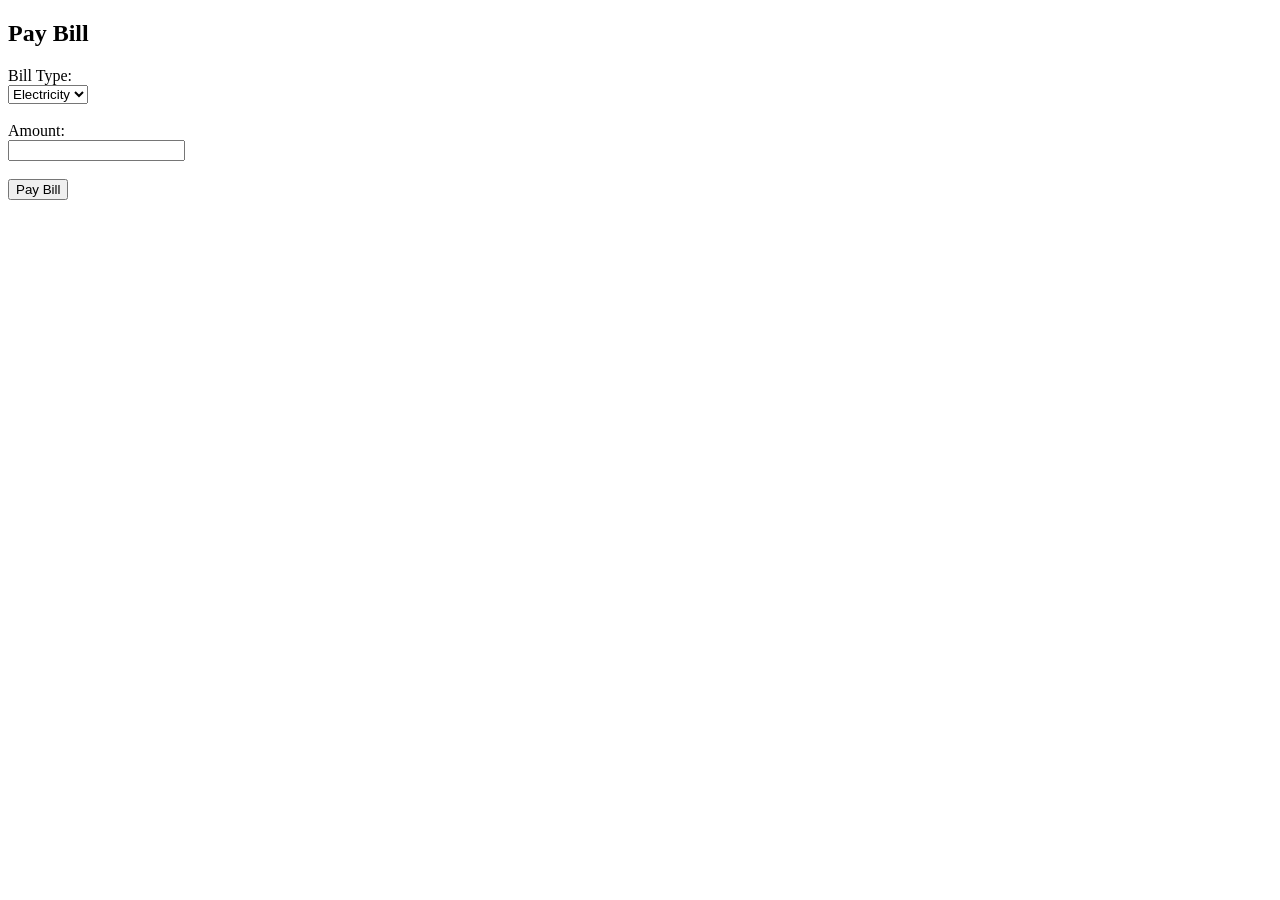
==== bill.html @ 03c10835 "Initial frontend online banking and loan management system(HTML Only)" ====
<!DOCTYPE html>
<html>
<head>
    <title>Bill Payment</title>
</head>
<body>

<h2>Pay Bill</h2>

<form>
    <label>Bill Type:</label><br>
    <select name="bill_type">
        <option>Electricity</option>
        <option>Gas</option>
        <option>Internet</option>
        <option>Water</option>
    </select><br><br>

    <label>Amount:</label><br>
    <input type="number" name="amount" required><br><br>

    <button type="submit">Pay Bill</button>
</form>

</body>
</html>
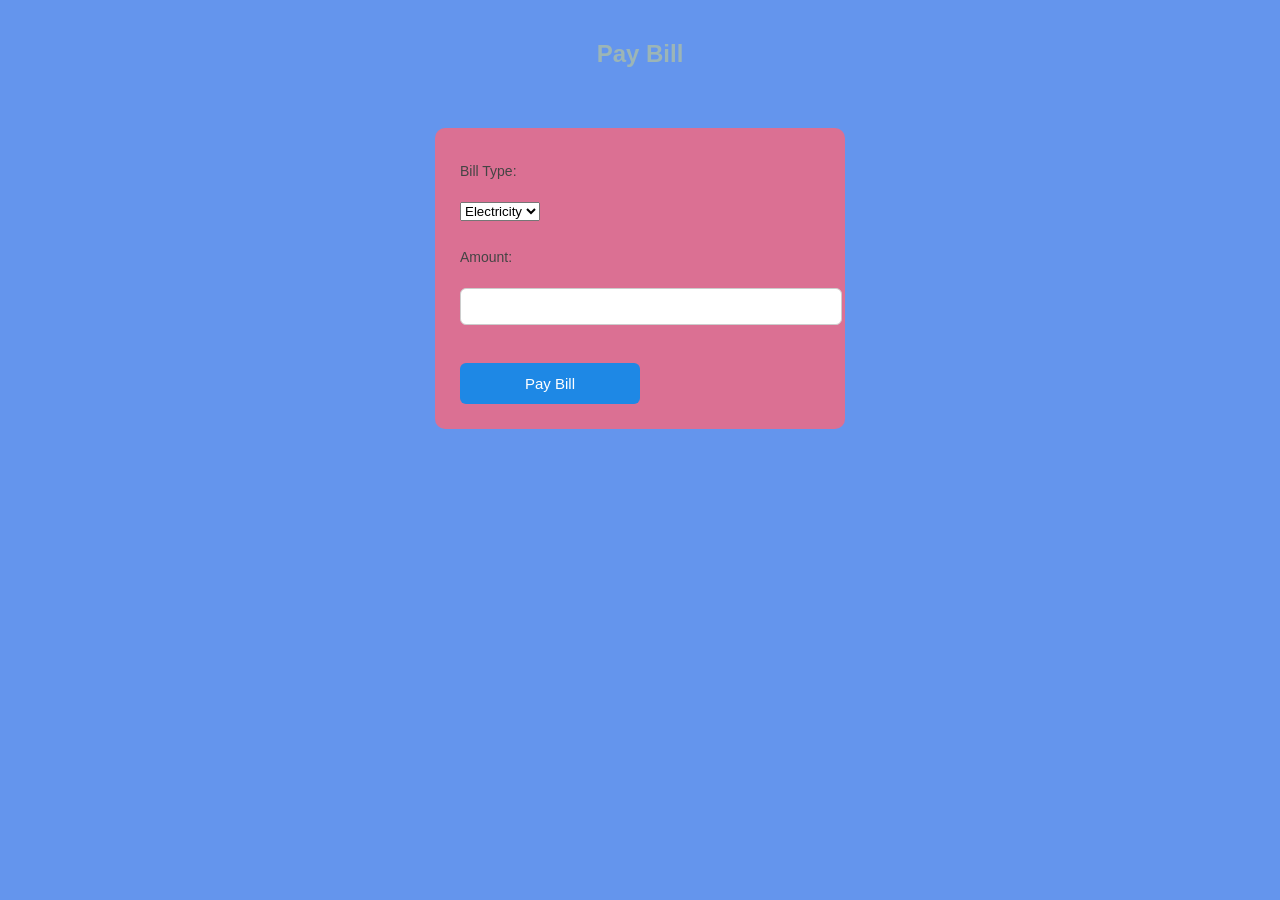
==== commit ce8e152e: "Added basic CSS styling to frontend" ====
--- a/bill.html
+++ b/bill.html
@@ -2,6 +2,7 @@
 <html>
 <head>
     <title>Bill Payment</title>
+    <link rel="stylesheet" href="style.css">
 </head>
 <body>
 
--- a/style.css
+++ b/style.css
@@ -0,0 +1,70 @@
+body{
+    font-family: Arial;
+    background-color: cornflowerblue;
+    margin: 0;
+    padding: 0;
+}
+
+form{
+    width: 360px;
+    margin: 60px auto;
+    padding: 25px;
+    background: palevioletred;
+    border-radius: 10px;
+    box-shadow: 0 10px 25px rgba(0,0,0,0,1);
+}
+
+input{
+    width: 100%;
+    padding: 10px;
+    border: 1px solid #ccc;
+    border-radius: 6px;
+    outline: none;
+    margin-bottom: 10px;
+}
+input:focus {
+    border-color: #4a90e2;
+    box-shadow: 0 0 5px rgba(74,144,226,0.3);
+}
+
+label{
+    display: block;
+    margin-top: 10px;
+    margin-bottom: 5px;
+    font-size: 14px;
+    color: #444;
+}
+
+button{
+    width: 50%;
+    padding: 12px;
+    background: #1e88e5;
+    color: white;
+    border: none;
+    border-radius: 6px;
+    font-size: 15px;
+    cursor: pointer;
+    margin-top: 10px;
+}
+
+button:hover {
+    background: #1565c0;
+}
+
+h2 {
+    text-align: center;
+    margin-top: 40px;
+    color: rgb(156, 181, 182);
+}
+
+p {
+    text-align: center;
+}
+
+a {
+    color: blue;
+    text-decoration: none;
+}
+a:hover {
+    text-decoration: underline;
+}
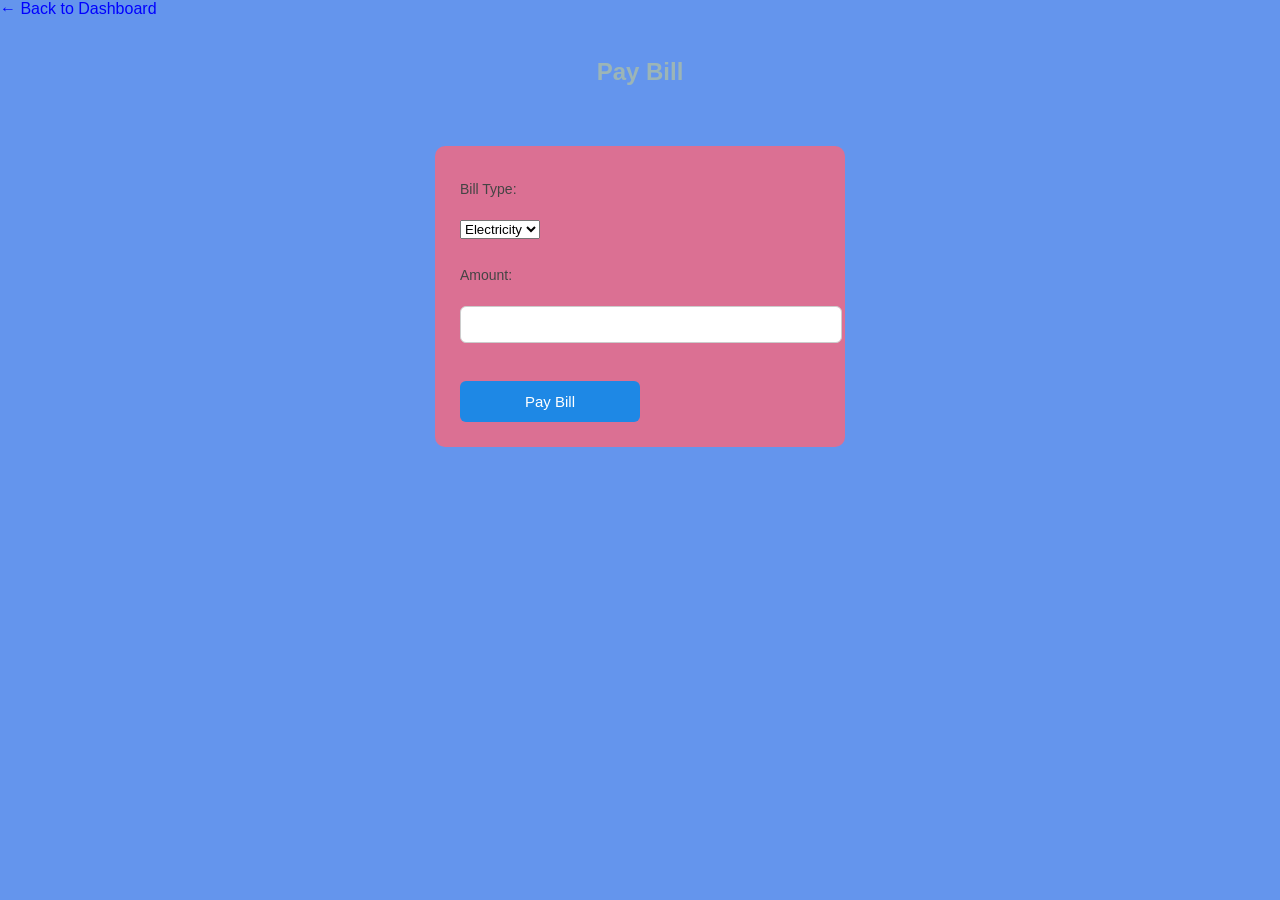
==== commit 75b29c5f: "Added basic CSS styling to frontend" ====
--- a/bill.html
+++ b/bill.html
@@ -5,7 +5,7 @@
     <link rel="stylesheet" href="style.css">
 </head>
 <body>
-
+<a href="dashboard.html" class="back-btn">← Back to Dashboard</a>
 <h2>Pay Bill</h2>
 
 <form>
--- a/style.css
+++ b/style.css
@@ -67,4 +67,21 @@
 }
 a:hover {
     text-decoration: underline;
+}
+back-btn {
+    position: absolute;
+    top: 20px;
+    right: 30px;
+    background: #4facfe;
+    color: white;
+    padding: 8px 14px;
+    border-radius: 8px;
+    text-decoration: none;
+    font-size: 14px;
+    transition: 0.3s;
+}
+
+/* Hover effect */
+.back-btn:hover {
+    background: #00c6ff;
 }
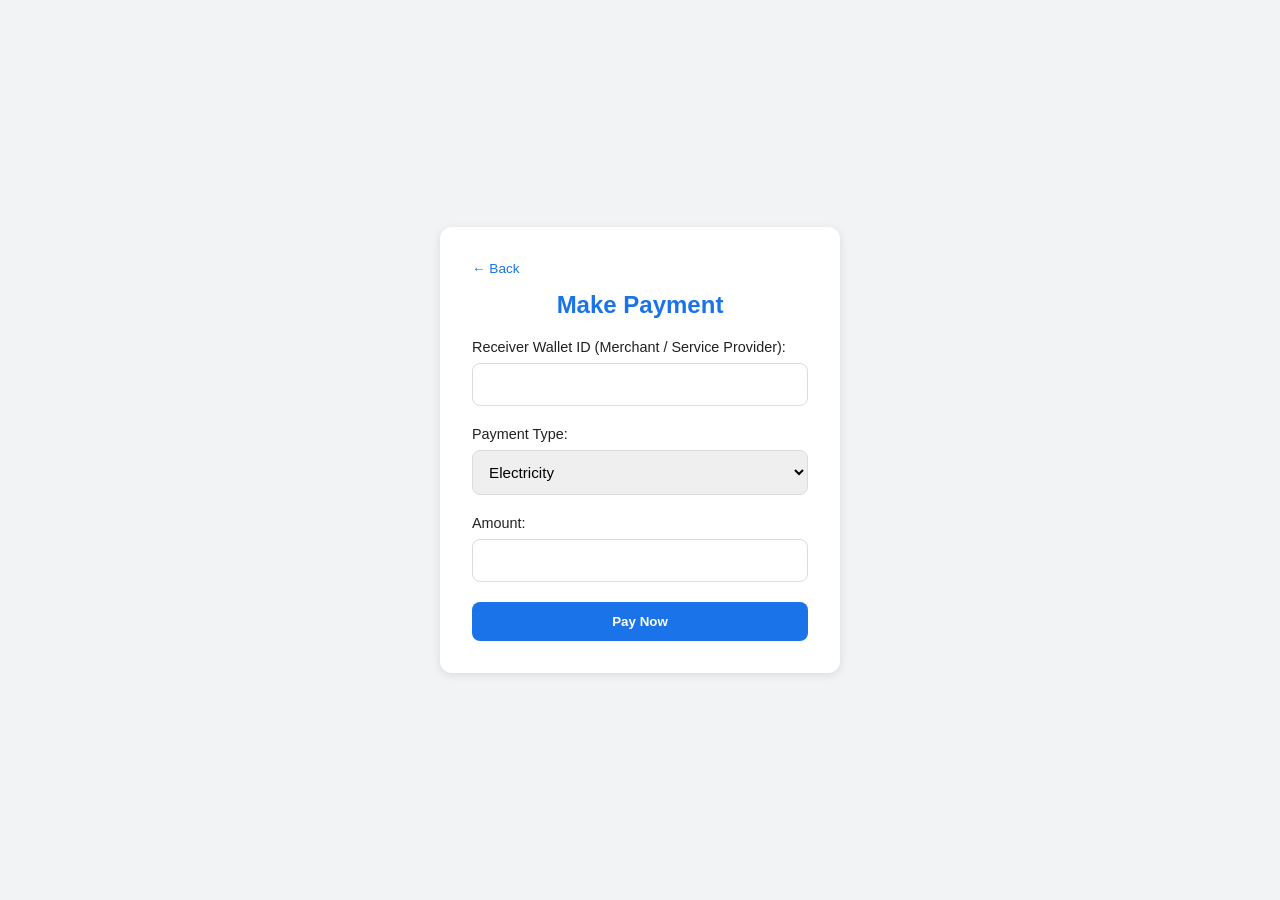
==== commit a691c85c: "Update online banking project files" ====
--- a/bill.html
+++ b/bill.html
@@ -1,27 +1,43 @@
 <!DOCTYPE html>
 <html>
 <head>
-    <title>Bill Payment</title>
+    <title>Pay Bill / Merchant Payment</title>
     <link rel="stylesheet" href="style.css">
 </head>
 <body>
-<a href="dashboard.html" class="back-btn">← Back to Dashboard</a>
-<h2>Pay Bill</h2>
 
-<form>
-    <label>Bill Type:</label><br>
-    <select name="bill_type">
-        <option>Electricity</option>
-        <option>Gas</option>
-        <option>Internet</option>
-        <option>Water</option>
-    </select><br><br>
+<div class="app-container">
 
-    <label>Amount:</label><br>
-    <input type="number" name="amount" required><br><br>
+    <a href="dashboard.html" class="back-btn">← Back</a>
 
-    <button type="submit">Pay Bill</button>
-</form>
+    <h2>Make Payment</h2>
+
+    <form action="payment_process.php" method="POST">
+
+        <!-- Receiver Wallet -->
+        <label>Receiver Wallet ID (Merchant / Service Provider):</label>
+        <input type="number" name="receiver_wallet_id" required>
+
+        <!-- Payment Type -->
+        <label>Payment Type:</label>
+        <select name="bill_type" required>
+            <option value="electricity">Electricity</option>
+            <option value="water">Water</option>
+            <option value="internet">Internet</option>
+            <option value="mobile_recharge">Mobile Recharge</option>
+            <option value="shopping">Merchant Payment</option>
+            <option value="service_fee">Service Fee</option>
+        </select>
+
+        <!-- Amount -->
+        <label>Amount:</label>
+        <input type="number" name="amount" step="0.01" required>
+
+        <button type="submit">Pay Now</button>
+
+    </form>
+
+</div>
 
 </body>
 </html>
--- a/style.css
+++ b/style.css
@@ -1,87 +1,99 @@
-body{
-    font-family: Arial;
-    background-color: cornflowerblue;
+:root {
+    --primary: #1a73e8;
+    --primary-dark: #1557b0;
+    --bg: #f1f3f4;
+    --card: #ffffff;
+    --text: #202124;
+    --border: #dadce0;
+    --shadow: 0 2px 10px rgba(0,0,0,0.1);
+}
+
+body {
+    font-family: 'Segoe UI', Roboto, sans-serif;
+    background-color: var(--bg);
+    color: var(--text);
     margin: 0;
+    display: flex;
+    justify-content: center;
+    align-items: center;
+    min-height: 100vh;
+}
+
+.app-container {
+    background: var(--card);
+    padding: 2rem;
+    border-radius: 12px;
+    box-shadow: var(--shadow);
+    width: 100%;
+    max-width: 400px;
+    box-sizing: border-box;
+}
+
+h2 {
+    margin-top: 0;
+    color: var(--primary);
+    text-align: center;
+}
+
+label {
+    display: block;
+    margin-bottom: 8px;
+    font-weight: 500;
+    font-size: 0.9rem;
+}
+
+input, select {
+    width: 100%;
+    padding: 12px;
+    margin-bottom: 20px;
+    border: 1px solid var(--border);
+    border-radius: 8px;
+    box-sizing: border-box;
+    font-size: 0.95rem;
+}
+
+button {
+    width: 100%;
+    padding: 12px;
+    background: var(--primary);
+    color: white;
+    border: none;
+    border-radius: 8px;
+    font-weight: 600;
+    cursor: pointer;
+    transition: background 0.3s;
+}
+
+button:hover {
+    background: var(--primary-dark);
+}
+
+.back-btn {
+    text-decoration: none;
+    color: var(--primary);
+    font-size: 0.85rem;
+    display: inline-block;
+    margin-bottom: 15px;
+}
+
+.nav-menu {
+    list-style: none;
     padding: 0;
 }
 
-form{
-    width: 360px;
-    margin: 60px auto;
-    padding: 25px;
-    background: palevioletred;
-    border-radius: 10px;
-    box-shadow: 0 10px 25px rgba(0,0,0,0,1);
+.nav-item {
+    display: block;
+    padding: 12px;
+    margin-bottom: 10px;
+    background: #f8f9fa;
+    text-decoration: none;
+    color: var(--text);
+    border-radius: 8px;
+    text-align: center;
+    border: 1px solid var(--border);
 }
 
-input{
-    width: 100%;
-    padding: 10px;
-    border: 1px solid #ccc;
-    border-radius: 6px;
-    outline: none;
-    margin-bottom: 10px;
-}
-input:focus {
-    border-color: #4a90e2;
-    box-shadow: 0 0 5px rgba(74,144,226,0.3);
-}
-
-label{
-    display: block;
-    margin-top: 10px;
-    margin-bottom: 5px;
-    font-size: 14px;
-    color: #444;
-}
-
-button{
-    width: 50%;
-    padding: 12px;
-    background: #1e88e5;
-    color: white;
-    border: none;
-    border-radius: 6px;
-    font-size: 15px;
-    cursor: pointer;
-    margin-top: 10px;
-}
-
-button:hover {
-    background: #1565c0;
-}
-
-h2 {
-    text-align: center;
-    margin-top: 40px;
-    color: rgb(156, 181, 182);
-}
-
-p {
-    text-align: center;
-}
-
-a {
-    color: blue;
-    text-decoration: none;
-}
-a:hover {
-    text-decoration: underline;
-}
-back-btn {
-    position: absolute;
-    top: 20px;
-    right: 30px;
-    background: #4facfe;
-    color: white;
-    padding: 8px 14px;
-    border-radius: 8px;
-    text-decoration: none;
-    font-size: 14px;
-    transition: 0.3s;
-}
-
-/* Hover effect */
-.back-btn:hover {
-    background: #00c6ff;
+.nav-item:hover {
+    border-color: var(--primary);
+    color: var(--primary);
 }
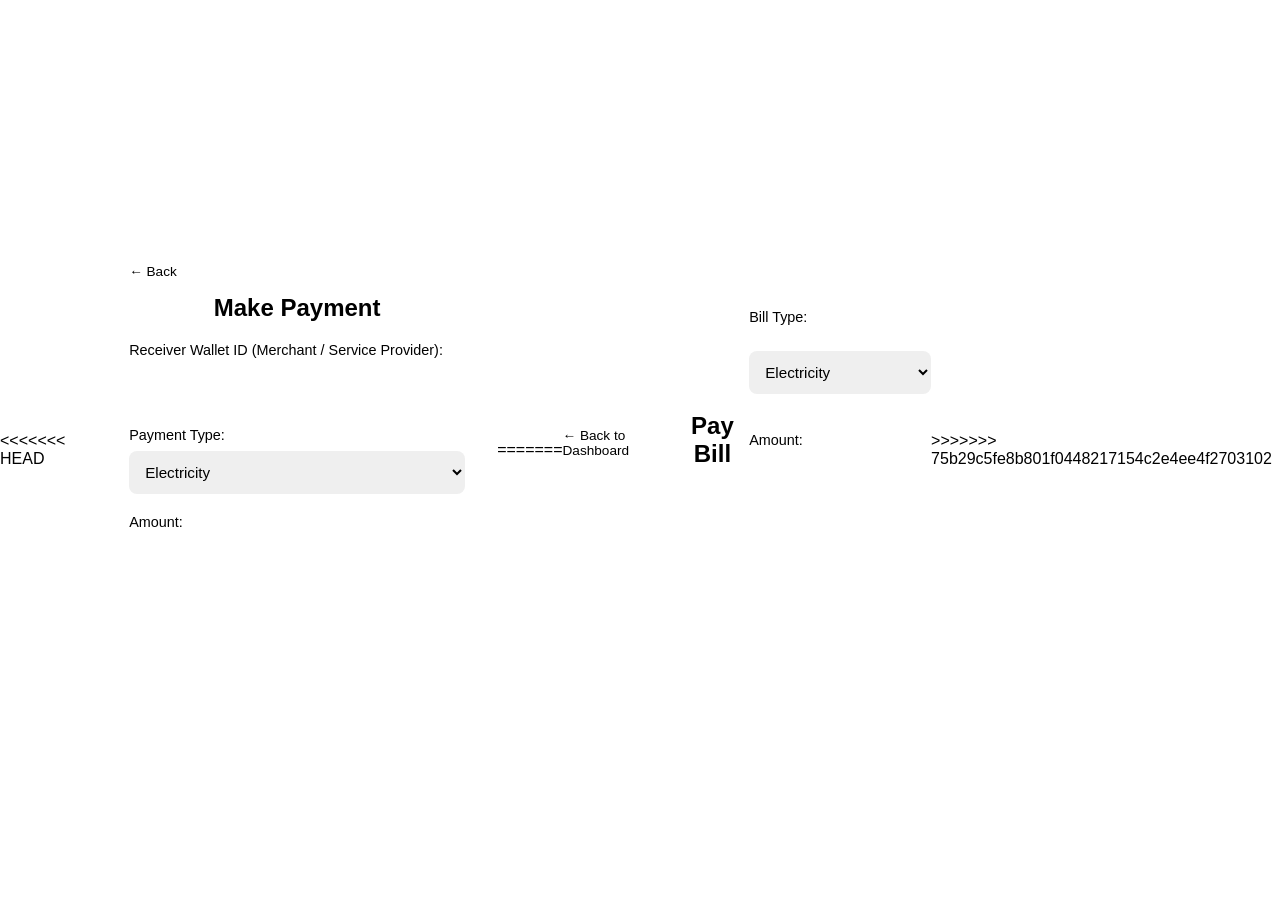
==== commit c31fef1f: "Update online banking files" ====
--- a/bill.html
+++ b/bill.html
@@ -1,6 +1,7 @@
 <!DOCTYPE html>
 <html>
 <head>
+<<<<<<< HEAD
     <title>Pay Bill / Merchant Payment</title>
     <link rel="stylesheet" href="style.css">
 </head>
@@ -38,6 +39,29 @@
     </form>
 
 </div>
+=======
+    <title>Bill Payment</title>
+    <link rel="stylesheet" href="style.css">
+</head>
+<body>
+<a href="dashboard.html" class="back-btn">← Back to Dashboard</a>
+<h2>Pay Bill</h2>
+
+<form>
+    <label>Bill Type:</label><br>
+    <select name="bill_type">
+        <option>Electricity</option>
+        <option>Gas</option>
+        <option>Internet</option>
+        <option>Water</option>
+    </select><br><br>
+
+    <label>Amount:</label><br>
+    <input type="number" name="amount" required><br><br>
+
+    <button type="submit">Pay Bill</button>
+</form>
+>>>>>>> 75b29c5fe8b801f0448217154c2e4ee4f2703102
 
 </body>
 </html>
--- a/style.css
+++ b/style.css
@@ -1,3 +1,4 @@
+<<<<<<< HEAD
 :root {
     --primary: #1a73e8;
     --primary-dark: #1557b0;
@@ -96,4 +97,92 @@
 .nav-item:hover {
     border-color: var(--primary);
     color: var(--primary);
+=======
+body{
+    font-family: Arial;
+    background-color: cornflowerblue;
+    margin: 0;
+    padding: 0;
+}
+
+form{
+    width: 360px;
+    margin: 60px auto;
+    padding: 25px;
+    background: palevioletred;
+    border-radius: 10px;
+    box-shadow: 0 10px 25px rgba(0,0,0,0,1);
+}
+
+input{
+    width: 100%;
+    padding: 10px;
+    border: 1px solid #ccc;
+    border-radius: 6px;
+    outline: none;
+    margin-bottom: 10px;
+}
+input:focus {
+    border-color: #4a90e2;
+    box-shadow: 0 0 5px rgba(74,144,226,0.3);
+}
+
+label{
+    display: block;
+    margin-top: 10px;
+    margin-bottom: 5px;
+    font-size: 14px;
+    color: #444;
+}
+
+button{
+    width: 50%;
+    padding: 12px;
+    background: #1e88e5;
+    color: white;
+    border: none;
+    border-radius: 6px;
+    font-size: 15px;
+    cursor: pointer;
+    margin-top: 10px;
+}
+
+button:hover {
+    background: #1565c0;
+}
+
+h2 {
+    text-align: center;
+    margin-top: 40px;
+    color: rgb(156, 181, 182);
+}
+
+p {
+    text-align: center;
+}
+
+a {
+    color: blue;
+    text-decoration: none;
+}
+a:hover {
+    text-decoration: underline;
+}
+back-btn {
+    position: absolute;
+    top: 20px;
+    right: 30px;
+    background: #4facfe;
+    color: white;
+    padding: 8px 14px;
+    border-radius: 8px;
+    text-decoration: none;
+    font-size: 14px;
+    transition: 0.3s;
+}
+
+/* Hover effect */
+.back-btn:hover {
+    background: #00c6ff;
+>>>>>>> 75b29c5fe8b801f0448217154c2e4ee4f2703102
 }
--- a/style.css
+++ b/style.css
@@ -1,3 +1,4 @@
+<<<<<<< HEAD
 :root {
     --primary: #1a73e8;
     --primary-dark: #1557b0;
@@ -96,4 +97,92 @@
 .nav-item:hover {
     border-color: var(--primary);
     color: var(--primary);
+=======
+body{
+    font-family: Arial;
+    background-color: cornflowerblue;
+    margin: 0;
+    padding: 0;
+}
+
+form{
+    width: 360px;
+    margin: 60px auto;
+    padding: 25px;
+    background: palevioletred;
+    border-radius: 10px;
+    box-shadow: 0 10px 25px rgba(0,0,0,0,1);
+}
+
+input{
+    width: 100%;
+    padding: 10px;
+    border: 1px solid #ccc;
+    border-radius: 6px;
+    outline: none;
+    margin-bottom: 10px;
+}
+input:focus {
+    border-color: #4a90e2;
+    box-shadow: 0 0 5px rgba(74,144,226,0.3);
+}
+
+label{
+    display: block;
+    margin-top: 10px;
+    margin-bottom: 5px;
+    font-size: 14px;
+    color: #444;
+}
+
+button{
+    width: 50%;
+    padding: 12px;
+    background: #1e88e5;
+    color: white;
+    border: none;
+    border-radius: 6px;
+    font-size: 15px;
+    cursor: pointer;
+    margin-top: 10px;
+}
+
+button:hover {
+    background: #1565c0;
+}
+
+h2 {
+    text-align: center;
+    margin-top: 40px;
+    color: rgb(156, 181, 182);
+}
+
+p {
+    text-align: center;
+}
+
+a {
+    color: blue;
+    text-decoration: none;
+}
+a:hover {
+    text-decoration: underline;
+}
+back-btn {
+    position: absolute;
+    top: 20px;
+    right: 30px;
+    background: #4facfe;
+    color: white;
+    padding: 8px 14px;
+    border-radius: 8px;
+    text-decoration: none;
+    font-size: 14px;
+    transition: 0.3s;
+}
+
+/* Hover effect */
+.back-btn:hover {
+    background: #00c6ff;
+>>>>>>> 75b29c5fe8b801f0448217154c2e4ee4f2703102
 }
